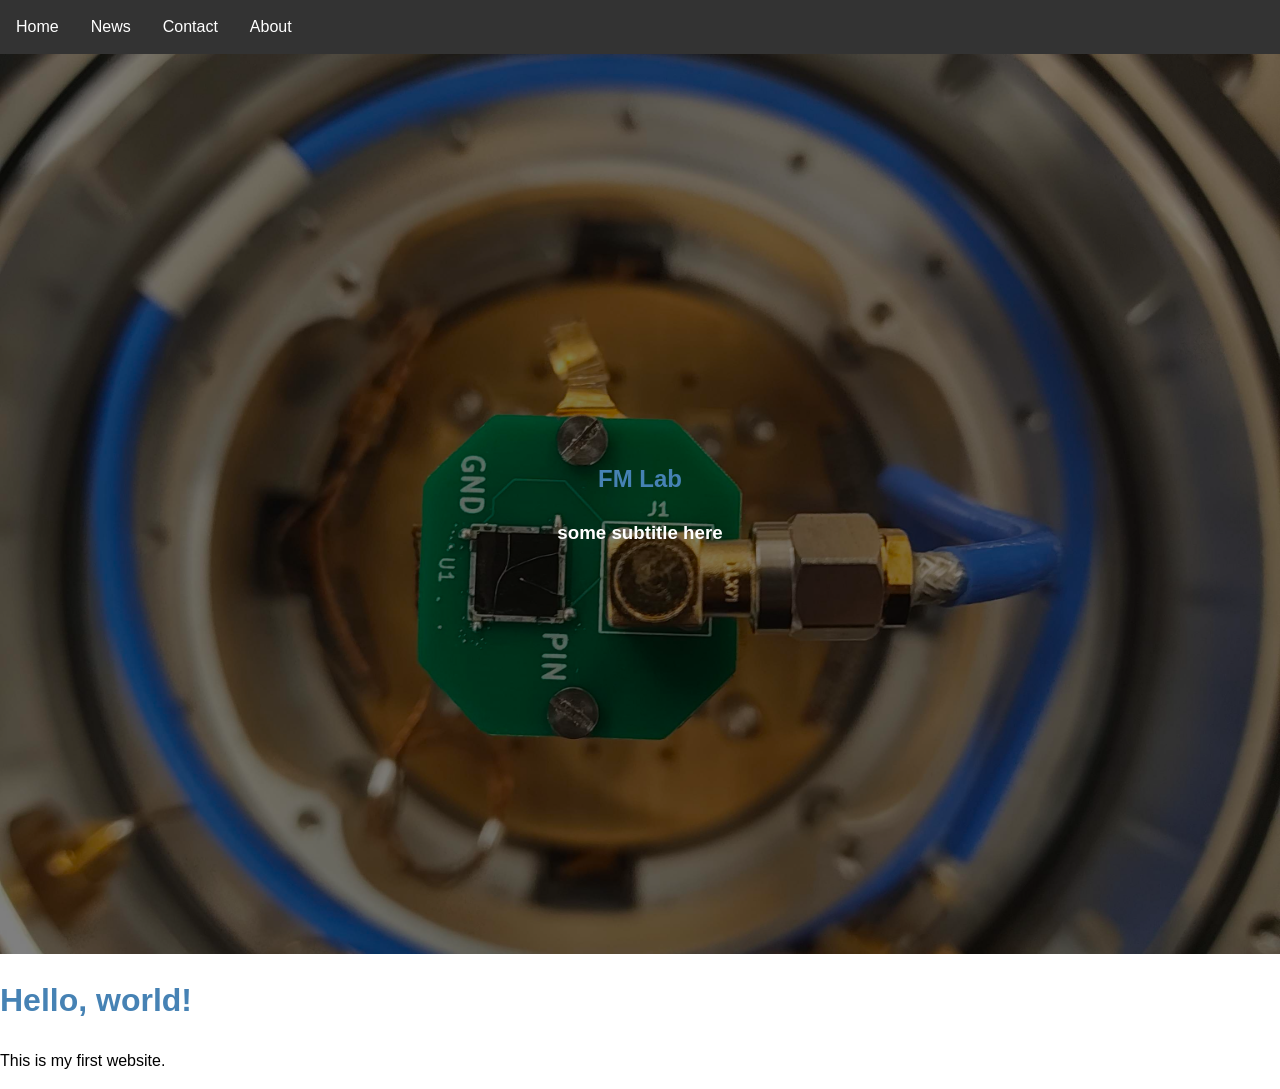
==== index.html @ d1be4fcb "first commit" ====
<!DOCTYPE html>
<html lang="en">
<head>
    <meta charset="UTF-8">
    <meta name="viewport" content="width=device-width, initial-scale=1.0">
    <title>FM Lab</title>

    <link rel="stylesheet" href="style.css">
</head>
<body>
    <div class="navbar">
    <ul>
      <li><a href="index.html">Home</a></li>
      <li><a href="news.asp">News</a></li>
      <li><a href="contact.asp">Contact</a></li>
      <li><a href="about.asp">About</a></li>
    </ul>
    </div>

    <section class="hero">
        <div class="hero-content">
            <h1> FM Lab </h1>
            <h3> some subtitle here </h3>
        </div>
    </section>

    <h1>Hello, world!</h1>
    <p>This is my first website.</p>

    <script src="script.js"></script>
</body>
</html>
---- style.css ----
body {
    font-family: sans-serif;
    margin: auto auto;
    line-height: 1.6;
}

h1 {
    color: steelblue;
}

.navbar ul {
  list-style-type: none;
  margin: 0;
  padding: 0;
  background-color: #333333;
  display: flex;
}

.navbar ul li a {
  display: block;
  color: white;
  padding: 14px 16px;
  text-decoration: none;
}

.navbar ul li a:hover {
  background-color: #111111;
}

.hero {
  height: 100vh;
  background-image: url("media/sipmBackground.jpg");
  background-size: cover;
  background-position: center;
  background-repeat: no-repeat;

  display: flex;
  align-items: center;
  justify-content: center;

  position: relative;
}

.hero::before {
  content: "";
  position: absolute;
  top: 0;
  left: 0;
  right: 0;
  bottom: 0;
  background: rgba(0, 0, 0, 0.5); /* dark overlay */
}

.hero-content {
  position: relative;
  z-index: 1;
  color: white;
  text-align: center;
}
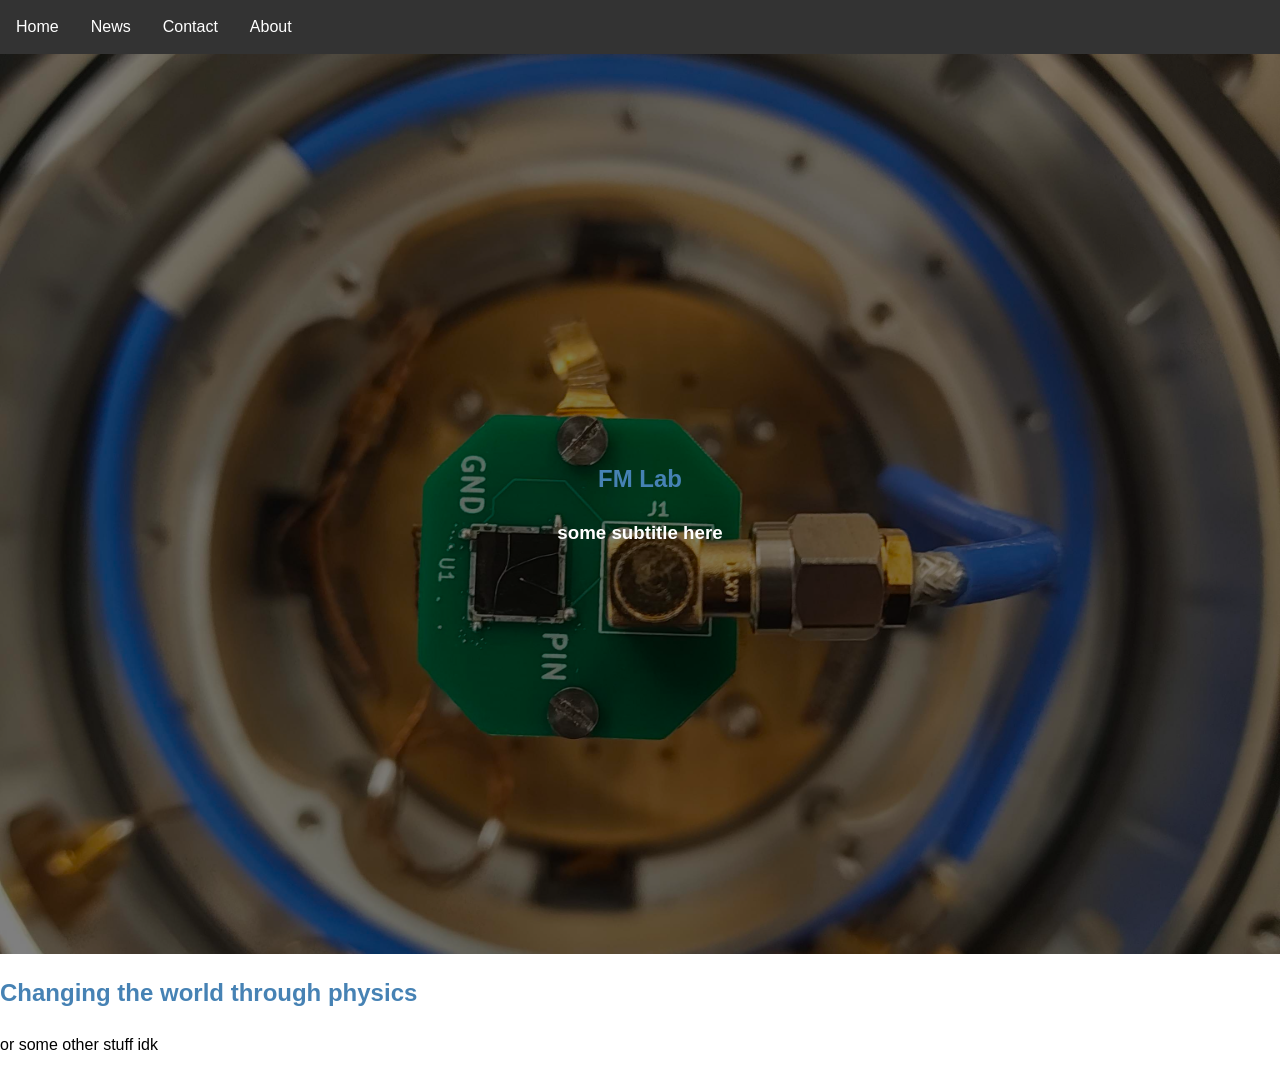
==== commit 2e9f69fd: "minor changes" ====
--- a/index.html
+++ b/index.html
@@ -24,8 +24,12 @@
         </div>
     </section>
 
-    <h1>Hello, world!</h1>
-    <p>This is my first website.</p>
+    <section class="mainBody">
+
+    <h1>Changing the world through physics</h1>
+    <p>or some other stuff idk</p>
+
+    </section>
 
     <script src="script.js"></script>
 </body>
--- a/style.css
+++ b/style.css
@@ -57,3 +57,9 @@
   color: white;
   text-align: center;
 }
+
+#mainBody {
+  text-align: center;
+  position:relative;
+  z-index: 1;
+}
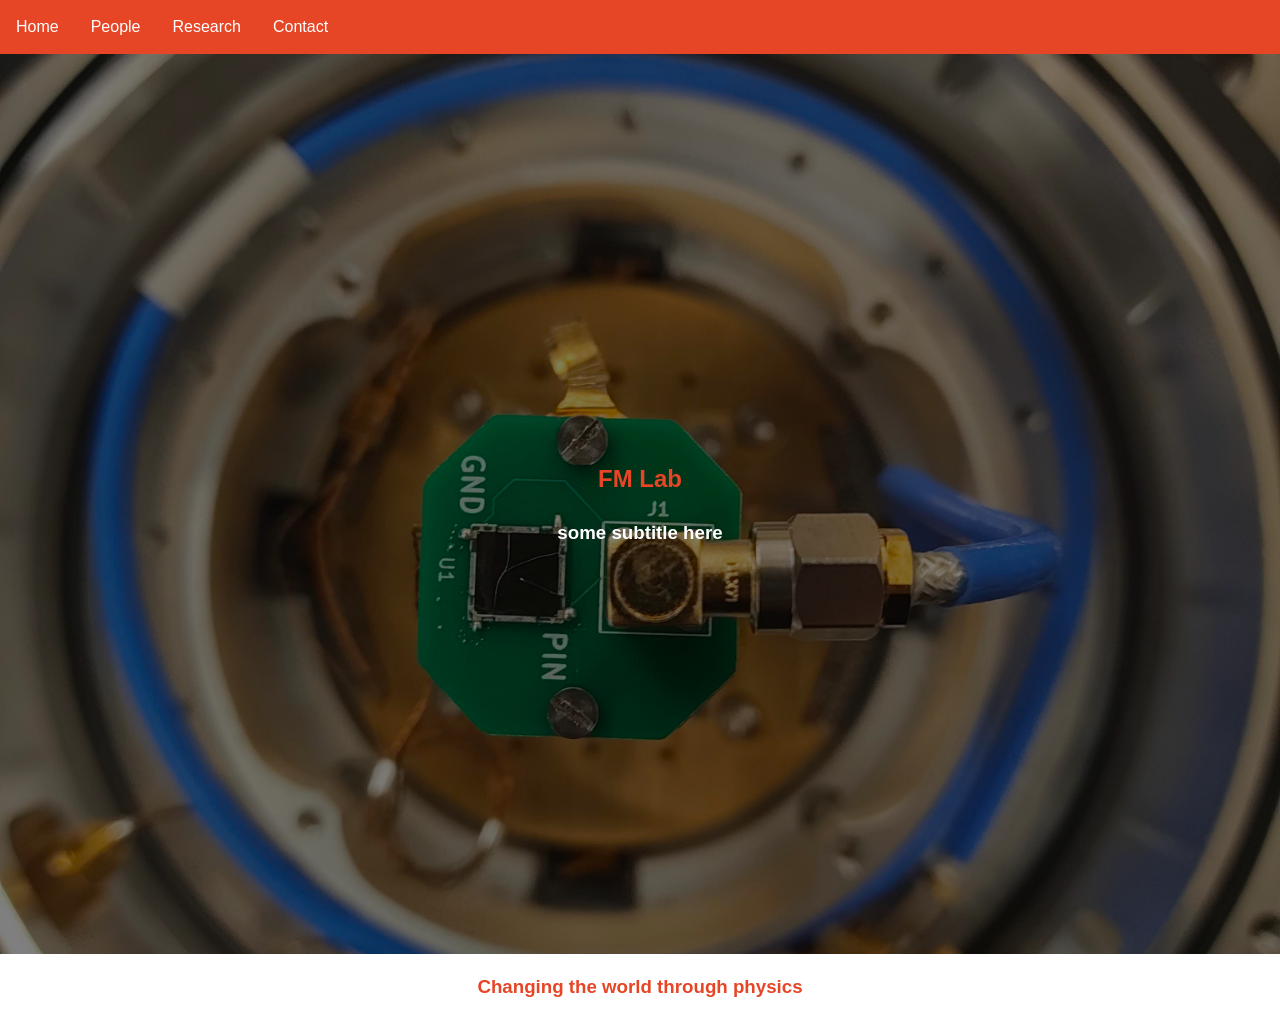
==== commit 79ea3c9c: "removed unnecesary script file" ====
--- a/index.html
+++ b/index.html
@@ -11,9 +11,9 @@
     <div class="navbar">
     <ul>
       <li><a href="index.html">Home</a></li>
-      <li><a href="news.asp">News</a></li>
-      <li><a href="contact.asp">Contact</a></li>
-      <li><a href="about.asp">About</a></li>
+      <li><a href="people.html">People</a></li>
+      <li><a href="research.html">Research</a></li>
+      <li><a href="contact.html">Contact</a></li>
     </ul>
     </div>
 
@@ -25,12 +25,12 @@
     </section>
 
     <section class="mainBody">
+      <section class="vision">
+          
+    <h1>Changing the world through physics</h1>
 
-    <h1>Changing the world through physics</h1>
-    <p>or some other stuff idk</p>
-
+      </section>
     </section>
 
-    <script src="script.js"></script>
 </body>
 </html>
--- a/style.css
+++ b/style.css
@@ -1,3 +1,9 @@
+:root {
+  --text-header-color: #e64626; 
+  --navbar-bg-color: #e64626; 
+}
+
+
 body {
     font-family: sans-serif;
     margin: auto auto;
@@ -5,14 +11,14 @@
 }
 
 h1 {
-    color: steelblue;
+    color: var(--text-header-color);
 }
 
 .navbar ul {
   list-style-type: none;
   margin: 0;
   padding: 0;
-  background-color: #333333;
+  background-color: var(--navbar-bg-color);
   display: flex;
 }
 
@@ -58,8 +64,64 @@
   text-align: center;
 }
 
-#mainBody {
+.mainBody {
   text-align: center;
   position:relative;
+  width: 80%;
+  margin: 0 auto;
   z-index: 1;
 }
+
+
+
+.hero-people {
+  height: 20vh;
+  background-image: url("media/sipmBackground.jpg");
+  background-size: cover;
+  background-position: center;
+  background-repeat: no-repeat;
+
+  display: flex;
+  align-items: center;
+  justify-content: center;
+
+  position: relative;
+}
+
+.hero-people::before {
+  content: "";
+  position: absolute;
+  top: 0;
+  left: 0;
+  right: 0;
+  bottom: 0;
+  background: rgba(0, 0, 0, 0.5); /* dark overlay */
+}
+
+.people-container {
+  text-align: center;
+  margin: 0 auto;
+  display: grid;
+  grid-template-columns: repeat(auto-fit, minmax(400px, 1fr));
+  gap: 2rem;
+}
+
+.person-card {
+  border: 1px solid #ddd;
+  padding: 1rem;
+  text-align: center;
+}
+
+.person-card img {
+  width: 50%;
+  height: auto;
+  border-radius: 8px;
+}
+
+.mainBody h1 {
+  text-align: left;
+
+}
+.vision h1 {
+    text-align: center;
+}
